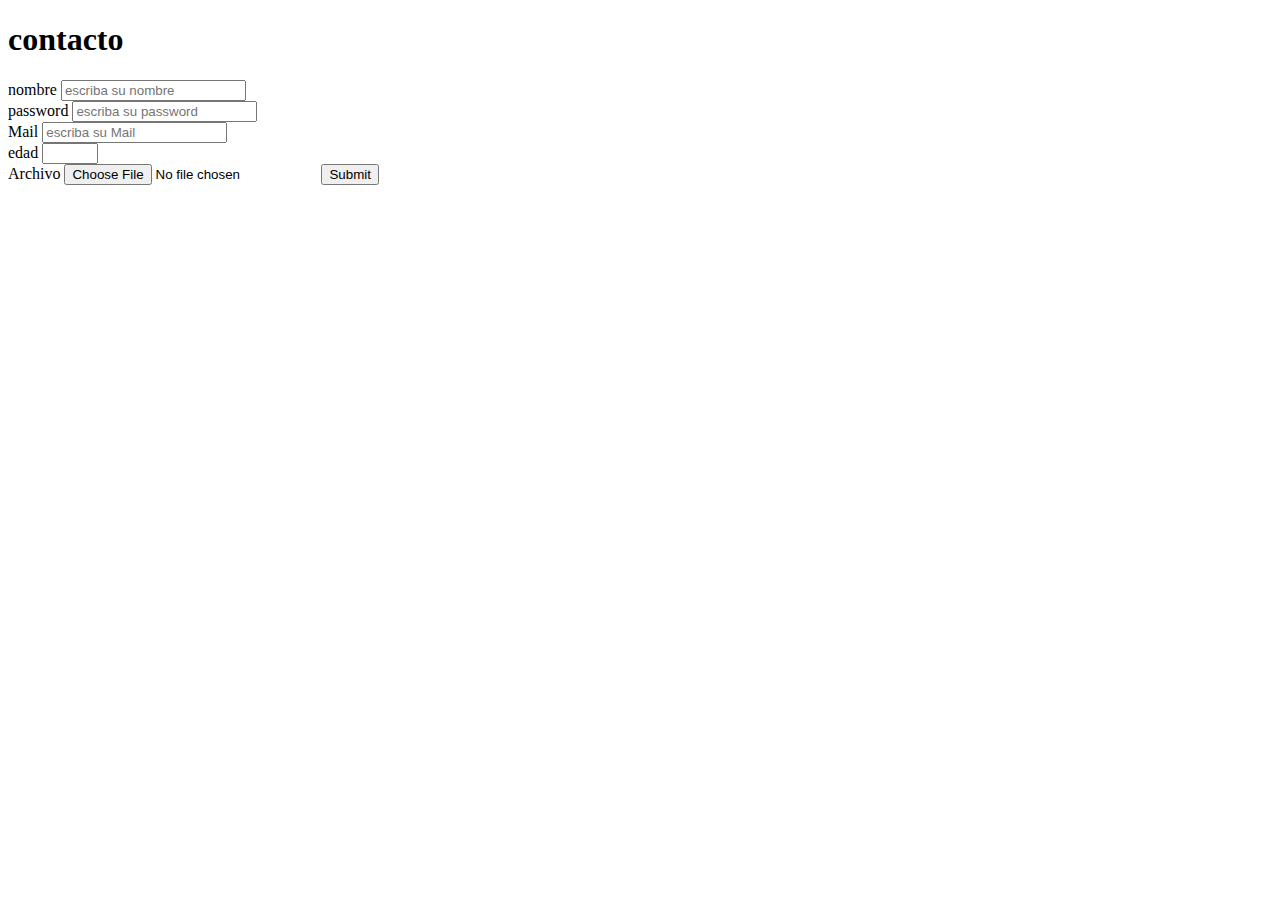
==== contacto/contacto.html @ 327afb99 "vengo medio comprometido" ====
<!DOCTYPE html>
<html lang="en">
<head>
    <meta charset="UTF-8">
    <meta name="viewport" content="width=, initial-scale=1.0">
    <title>contacto</title>
</head>
<header>
    <div>
<h1>contacto</h1>
</div>
</header>
<body>
    <form action="https://formspree.io/f/mwpkbqvj" method="post">
        <label for="">nombre</label>
        <input type="text" id="nombre" name="nombre" placeholder="escriba su nombre" required
        maxlength="30" minlength="8" >
        <br>
        <label for="password">password</label>
        <input type="password" id="password" name="password" placeholder="escriba su password" required maxlength="30" minlength="8" 
pattern="(?=.*[a-z])(?=.*[A-Z])(?=.*\d)[A-Za-z\d]{8,}">

        <br>
        <label for="">Mail</label>
        <input type="email" id="Mail" name="Mail" placeholder="escriba su Mail" required
        maxlength="35" minlength="8" >
        <br>
        <label for="">edad</label>
        <input type="number" id="edad" name="edad  placeholder="escriba su edad" required
        max="99" min="10">
        <br>
        <label for="">Archivo</label>
        <input type="file" name="" id="">
        <input type="submit" placeholder="enviar consulta">
    </form>
</body>
</html>
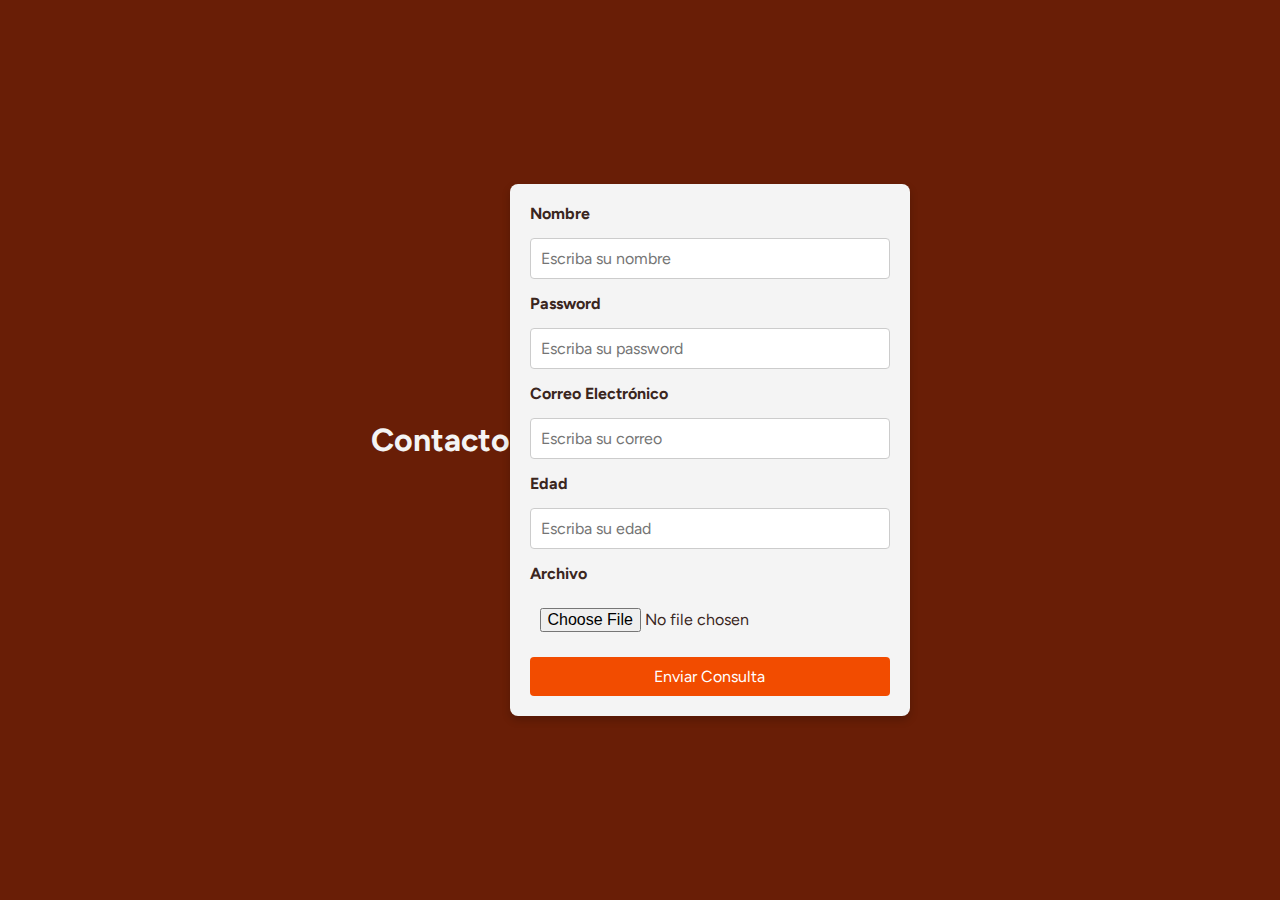
==== commit f2f9ac15: "ultimos cambios" ====
--- a/contacto/contacto.html
+++ b/contacto/contacto.html
@@ -1,4 +1,43 @@
 <!DOCTYPE html>
+<html lang="es">
+<head>
+    <meta charset="UTF-8">
+    <meta name="viewport" content="width=device-width, initial-scale=1.0">
+    <title>Contacto</title>
+    <link href="https://fonts.googleapis.com/css2?family=Figtree:wght@400&display=swap" rel="stylesheet">
+    <link rel="stylesheet" href="style.css">
+</head>
+<body>
+    <header>
+        <div>
+            <h1>Contacto</h1>
+        </div>
+    </header>
+    
+    <main>
+        <form action="https://formspree.io/f/mwpkbqvj" method="post">
+            <label for="nombre">Nombre</label>
+            <input type="text" id="nombre" name="nombre" placeholder="Escriba su nombre" required maxlength="30" minlength="8">
+
+            <label for="password">Password</label>
+            <input type="password" id="password" name="password" placeholder="Escriba su password" required maxlength="30" minlength="8" pattern="(?=.*[a-z])(?=.*[A-Z])(?=.*\d)[A-Za-z\d]{8,}">
+
+            <label for="Mail">Correo Electrónico</label>
+            <input type="email" id="Mail" name="Mail" placeholder="Escriba su correo" required maxlength="35" minlength="8">
+
+            <label for="edad">Edad</label>
+            <input type="number" id="edad" name="edad" placeholder="Escriba su edad" required max="99" min="10">
+
+            <label for="archivo">Archivo</label>
+            <input type="file" id="archivo" name="archivo">
+
+            <button type="submit">Enviar Consulta</button>
+        </form>
+    </main>
+</body>
+</html>
+
+<!-- <!DOCTYPE html>
 <html lang="en">
 <head>
     <meta charset="UTF-8">
@@ -18,7 +57,7 @@
         <br>
         <label for="password">password</label>
         <input type="password" id="password" name="password" placeholder="escriba su password" required maxlength="30" minlength="8" 
-pattern="(?=.*[a-z])(?=.*[A-Z])(?=.*\d)[A-Za-z\d]{8,}">
+         pattern="(?=.*[a-z])(?=.*[A-Z])(?=.*\d)[A-Za-z\d]{8,}">
 
         <br>
         <label for="">Mail</label>
@@ -26,7 +65,7 @@
         maxlength="35" minlength="8" >
         <br>
         <label for="">edad</label>
-        <input type="number" id="edad" name="edad  placeholder="escriba su edad" required
+        <input type="number" id="edad" name="edad"  placeholder="escriba su edad "  required
         max="99" min="10">
         <br>
         <label for="">Archivo</label>
@@ -34,4 +73,4 @@
         <input type="submit" placeholder="enviar consulta">
     </form>
 </body>
-</html>+</html> -->--- a/contacto/style.css
+++ b/contacto/style.css
@@ -0,0 +1,112 @@
+/* Reset de estilos básicos */
+* {
+    margin: 0;
+    padding: 0;
+    box-sizing: border-box;
+    font-family: 'Figtree', sans-serif;
+}
+
+/* Estilos para el body */
+body {
+    display: flex;
+    align-items: center;
+    justify-content: center;
+    min-height: 100vh;
+    background-color: #691E06;
+    color: #3a261e;
+}
+
+/* Estilos para el encabezado */
+header {
+    text-align: center;
+    margin-bottom: 20px;
+}
+
+header h1 {
+    color: #f4f4f4;
+    font-size: 2rem;
+}
+
+/* Estilos para el formulario */
+form {
+    display: flex;
+    flex-direction: column;
+    gap: 15px;
+    width: 100%;
+    max-width: 400px;
+    background-color: #f4f4f4;
+    padding: 20px;
+    border-radius: 8px;
+    box-shadow: 0px 4px 8px rgba(0, 0, 0, 0.2);
+}
+
+/* Estilos para etiquetas y campos de entrada */
+label {
+    font-weight: bold;
+    color: #3a261e;
+}
+
+input, button {
+    padding: 10px;
+    border: 1px solid #ccc;
+    border-radius: 4px;
+    font-size: 1rem;
+}
+
+/* Estilos específicos para el campo de archivo */
+input[type="file"] {
+    border: none;
+}
+
+/* Estilos para el botón de envío */
+button[type="submit"] {
+    background-color: #f24c00;
+    color: #fff;
+    cursor: pointer;
+    border: none;
+    font-size: 1rem;
+    transition: background-color 0.3s ease;
+}
+
+button[type="submit"]:hover {
+    background-color: #d14000;
+}
+
+/* Estilos para campos de entrada en foco */
+input:focus, button:focus {
+    outline: none;
+    border-color: #f24c00;
+}
+
+/* Ajuste de márgenes y padding para el formulario en pantallas pequeñas */
+@media (max-width: 480px) {
+    form {
+        padding: 15px;
+        width: 90%;
+    }
+}
+
+/* form {
+    display: flex;
+    flex-direction: column;
+    gap: 10px;
+    background-color: #f4f4f4;
+    padding: 20px;
+    border-radius: 8px;
+    color: #3a261e;
+}
+
+input, textarea, button {
+    padding: 10px;
+    border: 1px solid #ccc;
+    border-radius: 4px;
+}
+
+button[type="submit"] {
+    background-color: #f24c00;
+    color: #fff;
+    cursor: pointer;
+}
+button[type="submit"]:hover {
+    background-color: #d14000;
+} */
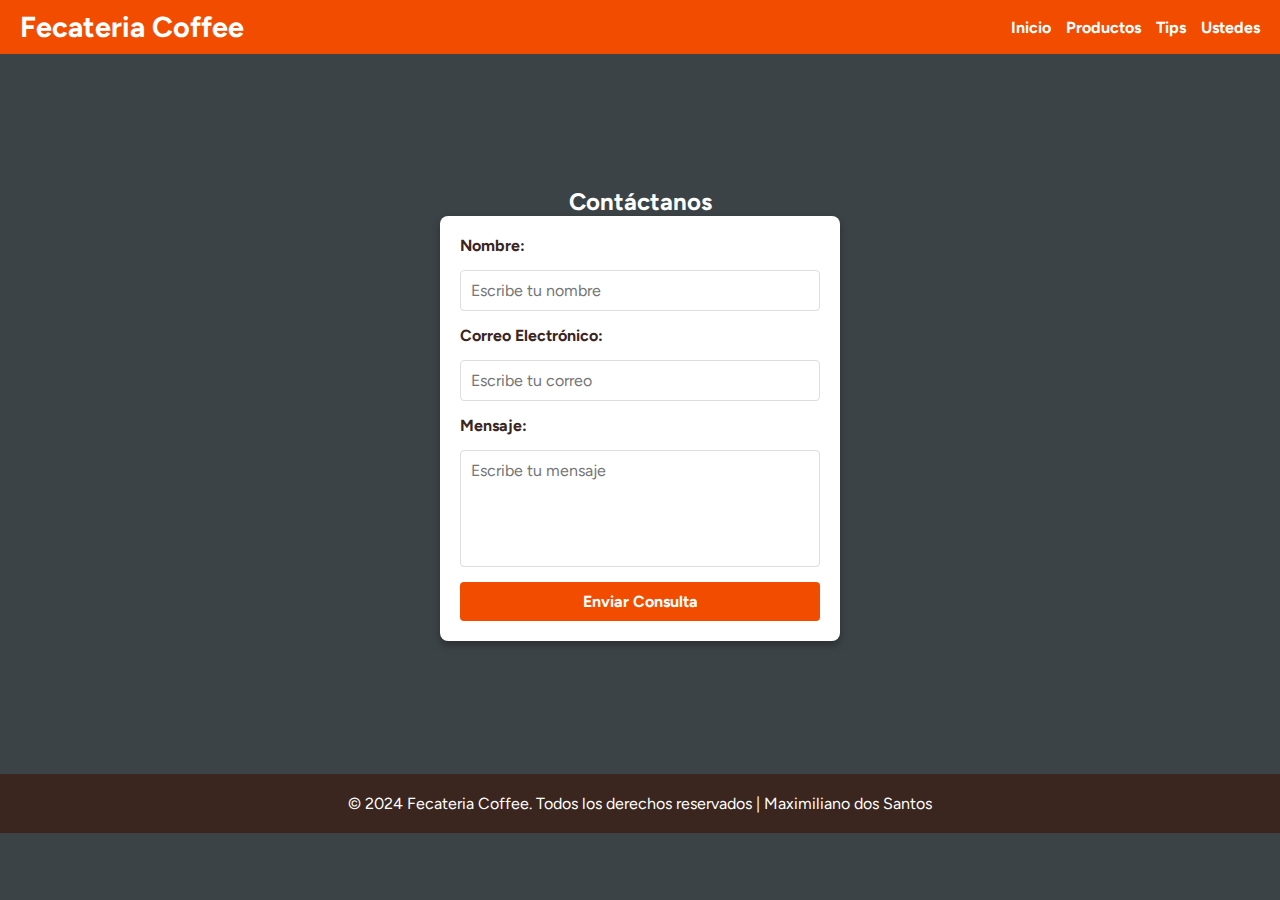
==== commit 940c84bd: "actualizacion final" ====
--- a/contacto/contacto.html
+++ b/contacto/contacto.html
@@ -4,73 +4,47 @@
     <meta charset="UTF-8">
     <meta name="viewport" content="width=device-width, initial-scale=1.0">
     <title>Contacto</title>
+    <link rel="stylesheet" href="../css/style.css">
+    <link rel="stylesheet" href="../contacto/contacto.css">
     <link href="https://fonts.googleapis.com/css2?family=Figtree:wght@400&display=swap" rel="stylesheet">
-    <link rel="stylesheet" href="style.css">
 </head>
 <body>
     <header>
-        <div>
-            <h1>Contacto</h1>
+        <div class="logo">
+            <h1>Fecateria Coffee</h1>
         </div>
+        <nav>
+            <ul>
+                <li><a href="../index.html">Inicio</a></li>
+                <li><a href="../productos/productos.html">Productos</a></li>
+                <li><a href="../tips/tips.html">Tips</a></li>
+                <li><a href="../ustedes/ustedes.html">Ustedes</a></li>
+            </ul>
+        </nav>
     </header>
-    
     <main>
-        <form action="https://formspree.io/f/mwpkbqvj" method="post">
-            <label for="nombre">Nombre</label>
-            <input type="text" id="nombre" name="nombre" placeholder="Escriba su nombre" required maxlength="30" minlength="8">
+        <section class="contacto-section">
+            <h2>Contáctanos</h2>
+            <div class="contacto-card">
+                <form class="contacto-form" action="https://form.jotform.com/243493908269066" method="post">
+                    <label for="nombre">Nombre:</label>
+                    <input type="text" id="nombre" name="nombre" placeholder="Escribe tu nombre" required>
 
-            <label for="password">Password</label>
-            <input type="password" id="password" name="password" placeholder="Escriba su password" required maxlength="30" minlength="8" pattern="(?=.*[a-z])(?=.*[A-Z])(?=.*\d)[A-Za-z\d]{8,}">
+                    <label for="email">Correo Electrónico:</label>
+                    <input type="email" id="email" name="email" placeholder="Escribe tu correo" required>
 
-            <label for="Mail">Correo Electrónico</label>
-            <input type="email" id="Mail" name="Mail" placeholder="Escriba su correo" required maxlength="35" minlength="8">
+                    <label for="mensaje">Mensaje:</label>
+                    <textarea id="mensaje" name="mensaje" rows="5" placeholder="Escribe tu mensaje" required></textarea>
 
-            <label for="edad">Edad</label>
-            <input type="number" id="edad" name="edad" placeholder="Escriba su edad" required max="99" min="10">
+                    <button type="submit" class="btn-enviar">Enviar Consulta</button>
+                </form>
+            </div>
+        </section>
+    </main>
+    <footer>
+        <p>&copy; 2024 Fecateria Coffee. Todos los derechos reservados | Maximiliano dos Santos</p>
+    </footer>
+    <script src="../js/script.js"></script>
 
-            <label for="archivo">Archivo</label>
-            <input type="file" id="archivo" name="archivo">
-
-            <button type="submit">Enviar Consulta</button>
-        </form>
-    </main>
 </body>
 </html>
-
-<!-- <!DOCTYPE html>
-<html lang="en">
-<head>
-    <meta charset="UTF-8">
-    <meta name="viewport" content="width=, initial-scale=1.0">
-    <title>contacto</title>
-</head>
-<header>
-    <div>
-<h1>contacto</h1>
-</div>
-</header>
-<body>
-    <form action="https://formspree.io/f/mwpkbqvj" method="post">
-        <label for="">nombre</label>
-        <input type="text" id="nombre" name="nombre" placeholder="escriba su nombre" required
-        maxlength="30" minlength="8" >
-        <br>
-        <label for="password">password</label>
-        <input type="password" id="password" name="password" placeholder="escriba su password" required maxlength="30" minlength="8" 
-         pattern="(?=.*[a-z])(?=.*[A-Z])(?=.*\d)[A-Za-z\d]{8,}">
-
-        <br>
-        <label for="">Mail</label>
-        <input type="email" id="Mail" name="Mail" placeholder="escriba su Mail" required
-        maxlength="35" minlength="8" >
-        <br>
-        <label for="">edad</label>
-        <input type="number" id="edad" name="edad"  placeholder="escriba su edad "  required
-        max="99" min="10">
-        <br>
-        <label for="">Archivo</label>
-        <input type="file" name="" id="">
-        <input type="submit" placeholder="enviar consulta">
-    </form>
-</body>
-</html> -->--- a/css/style.css
+++ b/css/style.css
@@ -0,0 +1,90 @@
+* {
+  margin: 0;
+  padding: 0;
+  box-sizing: border-box;
+  font-family: 'Figtree', sans-serif;
+}
+
+body {
+  display: flex;
+  flex-direction: column;
+  min-height: 100vh;
+  background-color: #3c4346;
+  color: #fff;
+}
+
+header {
+  background-color: #f24c00;
+  color: #fff;
+  padding: 10px 20px;
+  display: flex;
+  justify-content: space-between;
+  align-items: center;
+}
+
+header h1 {
+  font-size: 1.8rem;
+}
+
+nav ul {
+  display: flex;
+  list-style: none;
+  gap: 15px;
+}
+
+nav ul li a {
+  color: #fff;
+  text-decoration: none;
+  font-weight: bold;
+  transition: color 0.3s;
+}
+
+nav ul li a:hover {
+  color: #ffe4c4;
+}
+
+footer {
+  background-color: #3a261e;
+  color: #fff;
+  padding: 20px 0;
+  text-align: center;
+}
+
+footer p {
+  margin: 0;
+}
+
+.carrito-flotante {
+  position: fixed;
+  top: 20px;
+  right: 20px;
+  background-color: rgba(0, 0, 0, 0.7);
+  color: #fff;
+  width: 300px;
+  border-radius: 8px;
+  z-index: 1000;
+}
+
+.carrito-icono {
+  background-color: #f24c00;
+  padding: 10px;
+  text-align: center;
+  cursor: pointer;
+}
+
+.carrito-contenido {
+  padding: 10px;
+  display: none;
+}
+
+.carrito-contenido.visible {
+  display: block;
+}
+.video-section video {
+  width: 100%;
+  height: auto;
+  display: block;
+  margin: 0;
+  padding: 0;
+  object-fit: cover;
+}
--- a/contacto/contacto.css
+++ b/contacto/contacto.css
@@ -0,0 +1,72 @@
+.contacto-section {
+    display: flex;
+    flex-direction: column;
+    align-items: center;
+    justify-content: center;
+    min-height: 80vh;
+    padding: 20px;
+    background-color: #3c4346;
+}
+
+.contacto-card {
+    background-color: #fff;
+    border-radius: 8px;
+    box-shadow: 0px 4px 8px rgba(0, 0, 0, 0.3);
+    max-width: 400px;
+    width: 100%;
+    padding: 20px;
+}
+
+.contacto-card h2 {
+    color: #f24c00;
+    text-align: center;
+    margin-bottom: 15px;
+}
+
+.contacto-form {
+    display: flex;
+    flex-direction: column;
+    gap: 15px;
+}
+
+.contacto-form label {
+    font-size: 1rem;
+    font-weight: bold;
+    color: #3a261e;
+}
+
+.contacto-form input, 
+.contacto-form textarea {
+    width: 100%;
+    padding: 10px;
+    border: 1px solid #ddd;
+    border-radius: 4px;
+    font-size: 1rem;
+    color: #333;
+}
+
+.contacto-form textarea {
+    resize: none;
+}
+
+.contacto-form input:focus, 
+.contacto-form textarea:focus {
+    outline: none;
+    border-color: #f24c00;
+}
+
+.btn-enviar {
+    background-color: #f24c00;
+    color: #fff;
+    border: none;
+    padding: 10px 15px;
+    font-size: 1rem;
+    font-weight: bold;
+    border-radius: 4px;
+    cursor: pointer;
+    transition: background-color 0.3s ease;
+}
+
+.btn-enviar:hover {
+    background-color: #d14000;
+}
